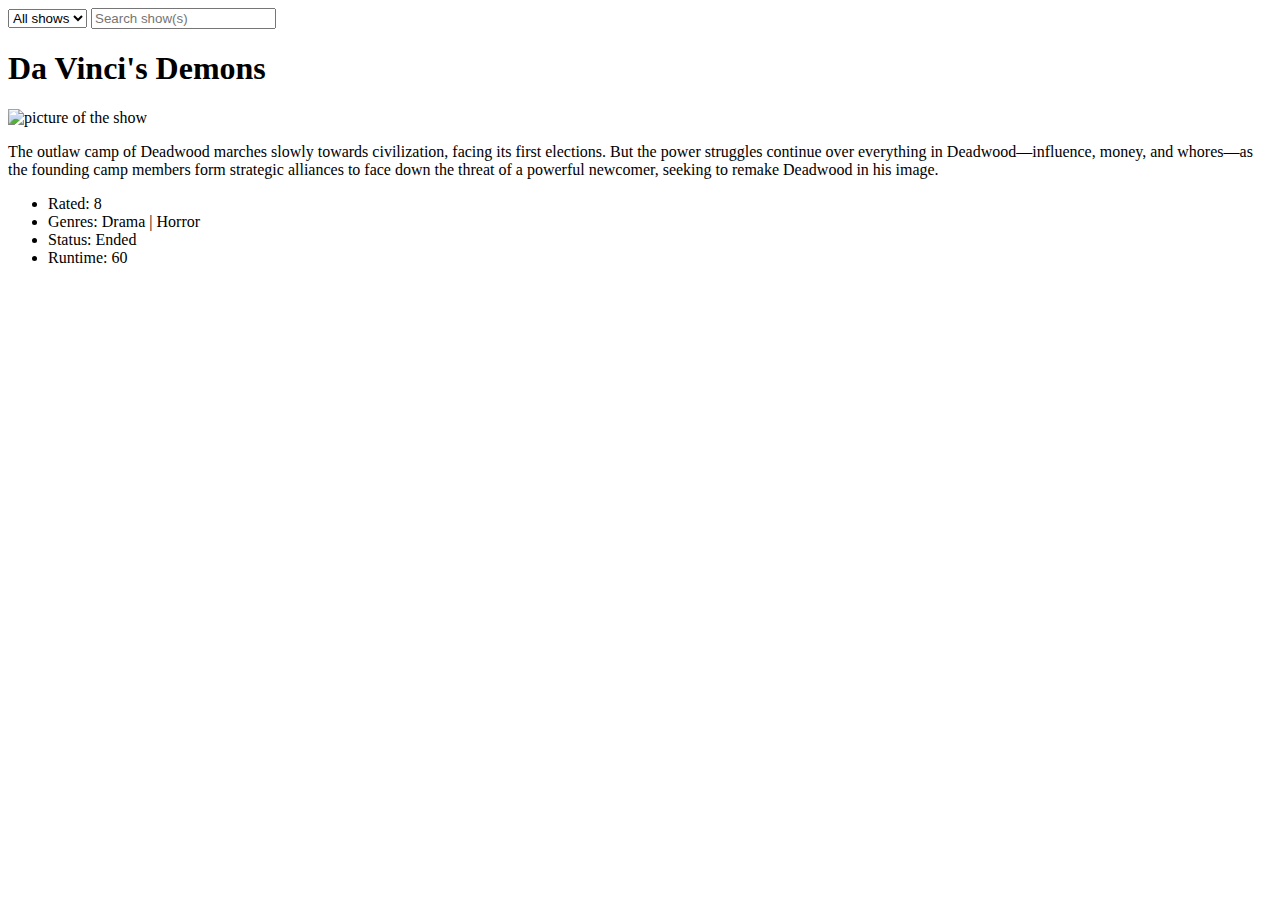
==== demo.html @ ec84ce2f "added demo.html and demo.css" ====
<!DOCTYPE html>
<html lang="en">
  <head>
    <meta charset="UTF-8" />
    <meta http-equiv="X-UA-Compatible" content="IE=edge" />
    <meta name="viewport" content="width=device-width, initial-scale=1.0" />
    <title>Demo</title>
  </head>
  <body>
    <header class="search-bar">
      <select id="show-html">
        <option value="">All shows</option>
      </select>
      <input
        type="text"
        autocomplete="off"
        id="search-input"
        placeholder="Search show(s)"
      />
      <span class="search-display"></span>
    </header>
    <div id="root">
      <div class="cards-container">
        <div class="card">
          <h1>Da Vinci's Demons</h1>
          <div>
            <img
              src="http://static.tvmaze.com/uploads/images/medium_portrait/4/11724.jpg"
              alt="picture of the show"
            />
            <p>
              The outlaw camp of Deadwood marches slowly towards civilization,
              facing its first elections. But the power struggles continue over
              everything in Deadwood—influence, money, and whores—as the
              founding camp members form strategic alliances to face down the
              threat of a powerful newcomer, seeking to remake Deadwood in his
              image.
            </p>
            <div class="info-box">
              <ul>
                <li>Rated: 8</li>
                <li>Genres: Drama | Horror</li>
                <li>Status: Ended</li>
                <li>Runtime: 60</li>
              </ul>
            </div>
          </div>
        </div>
      </div>
    </div>
  </body>
</html>
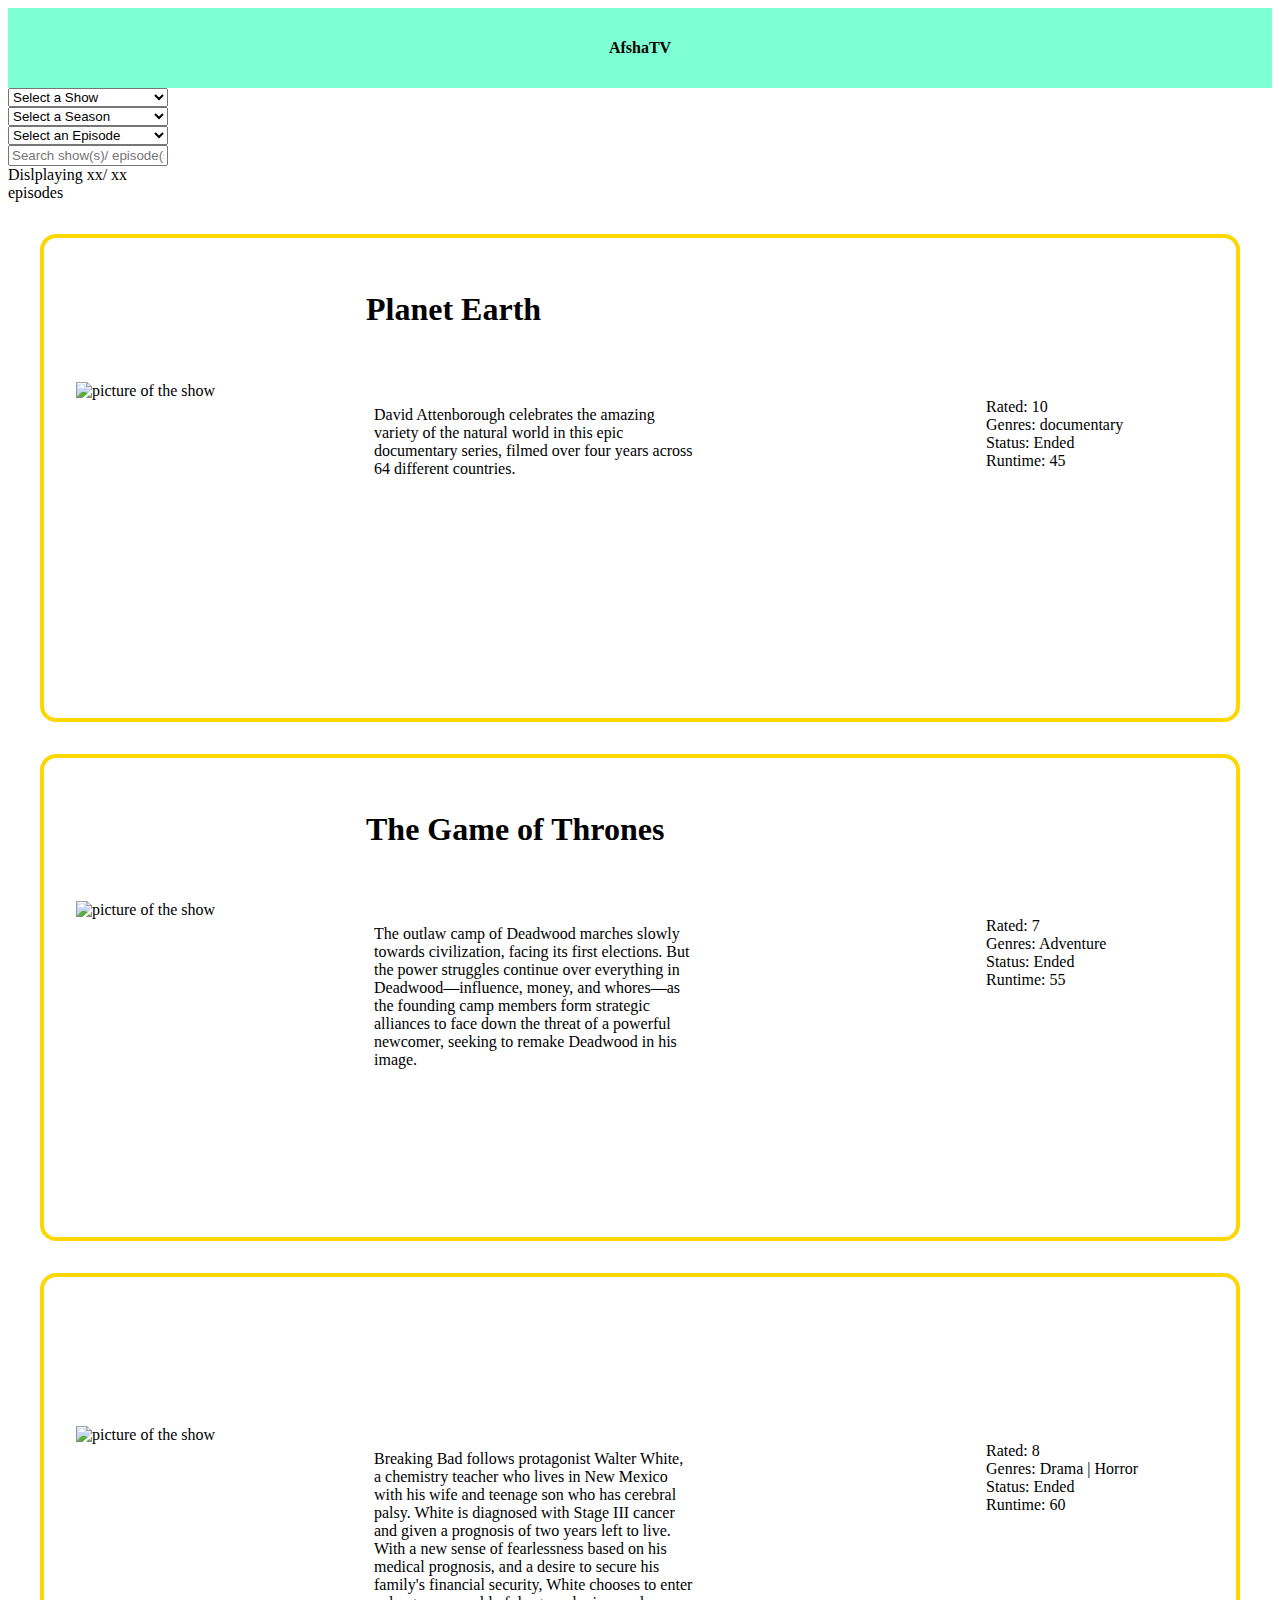
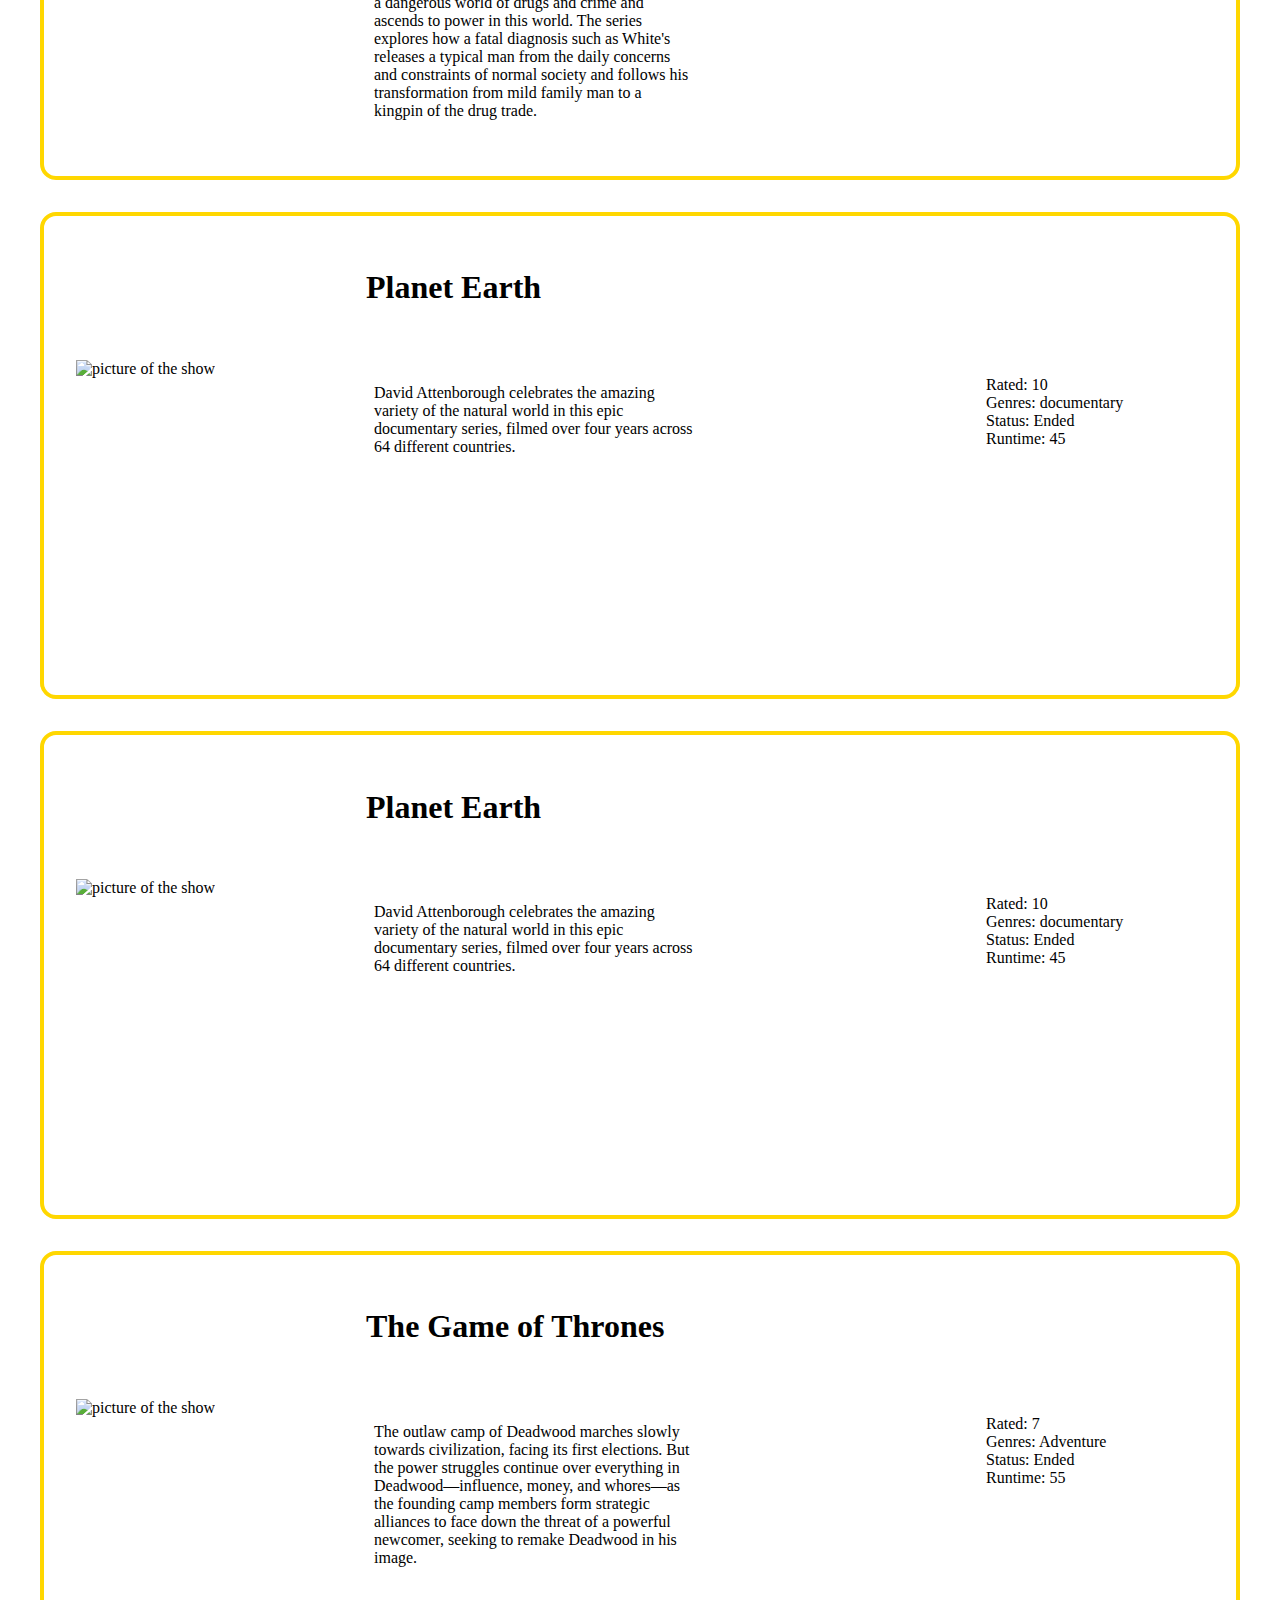
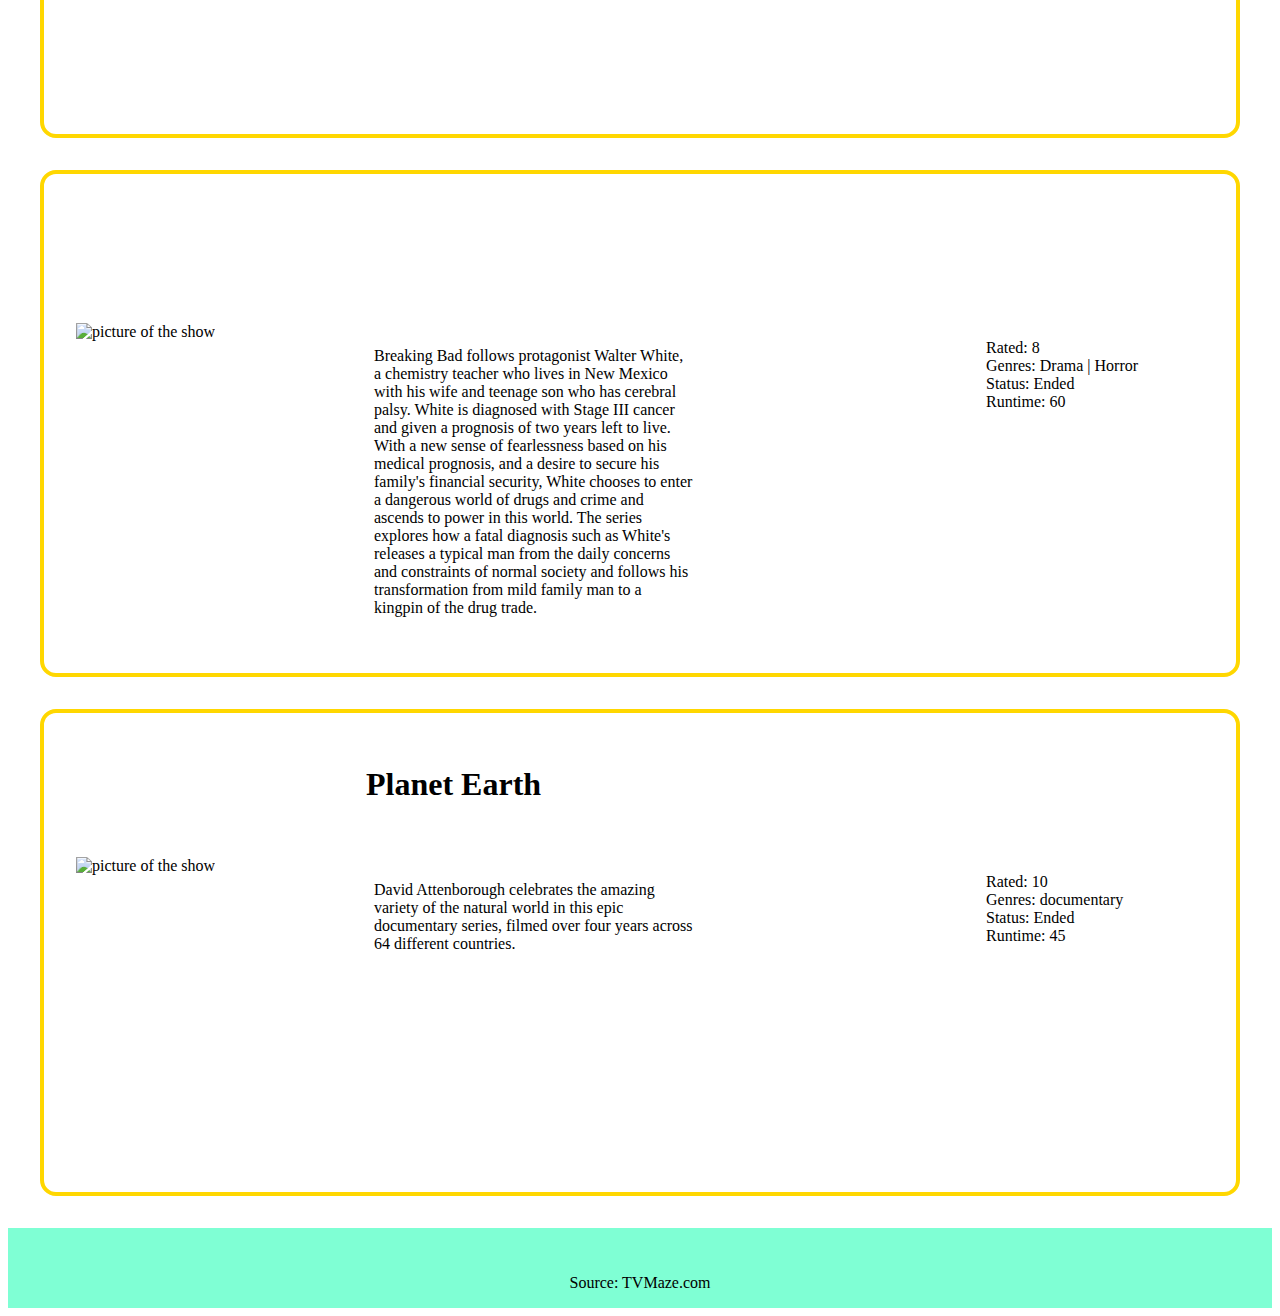
==== commit 37335817: "Testing CSS Grid to get the new template" ====
--- a/demo.html
+++ b/demo.html
@@ -4,31 +4,69 @@
     <meta charset="UTF-8" />
     <meta http-equiv="X-UA-Compatible" content="IE=edge" />
     <meta name="viewport" content="width=device-width, initial-scale=1.0" />
+    <link rel="stylesheet" href="./demo.css" />
     <title>Demo</title>
   </head>
   <body>
-    <header class="search-bar">
+    <header class="header">AfshaTV</header>
+    <nav class="nav-bar">
       <select id="show-html">
-        <option value="">All shows</option>
+        <option value="">Select a Show</option>
+      </select>
+      <select id="season-html">
+        <option value="">Select a Season</option>
+      </select>
+      <select id="episode-html">
+        <option value="">Select an Episode</option>
       </select>
       <input
         type="text"
         autocomplete="off"
         id="search-input"
-        placeholder="Search show(s)"
+        placeholder="Search show(s)/ episode(s)"
       />
-      <span class="search-display"></span>
-    </header>
+      <span class="search-display">Dislplaying xx/ xx episodes</span>
+    </nav>
     <div id="root">
       <div class="cards-container">
         <div class="card">
-          <h1>Da Vinci's Demons</h1>
-          <div>
-            <img
-              src="http://static.tvmaze.com/uploads/images/medium_portrait/4/11724.jpg"
-              alt="picture of the show"
-            />
-            <p>
+            <div class="title-holder">
+                <h1 class="title">Planet Earth</h1>
+            </div>
+            <div class="image-holder">
+                <img
+                class="show-image"
+                src="http://static.tvmaze.com/uploads/images/medium_portrait/6/15320.jpg"
+                alt="picture of the show"
+                />
+            </div>
+            <div class="summary-holder">
+                <p class="summary">
+                    David Attenborough celebrates the amazing variety of the natural world in this epic documentary series, filmed over four years across 64 different countries.
+                </p>
+            </div>
+            <div class="info-box">
+                <ul class="show-info-list">
+                    <li>Rated: 10</li>
+                    <li>Genres: documentary</li>
+                    <li>Status: Ended</li>
+                    <li>Runtime: 45</li>
+                </ul>
+            </div>
+        </div>
+          <div class="card">
+          <div class="title-holder">
+            <h1 class="title">The Game of Thrones</h1>
+          </div>
+          <div class="image-holder">
+            <img
+              class="show-image"
+              src="http://static.tvmaze.com/uploads/images/medium_portrait/190/476117.jpg"
+              alt="picture of the show"
+            />
+          </div>
+          <div class="summary-holder">
+            <p class="summary">
               The outlaw camp of Deadwood marches slowly towards civilization,
               facing its first elections. But the power struggles continue over
               everything in Deadwood—influence, money, and whores—as the
@@ -36,17 +74,174 @@
               threat of a powerful newcomer, seeking to remake Deadwood in his
               image.
             </p>
+          </div>
+          <div class="info-box">
+            <ul class="show-info-list">
+              <li>Rated: 7</li>
+              <li>Genres: Adventure</li>
+              <li>Status: Ended</li>
+              <li>Runtime: 55</li>
+            </ul>
+          </div>
+          </div>
+            <div class="card">
+          <div class="title-holder">
+            <h1 class="title"Breaking Bad</h1>
+          </div>
+          <div class="image-holder">
+            <img
+              class="show-image"
+              src="http://static.tvmaze.com/uploads/images/medium_portrait/0/2400.jpg"
+              alt="picture of the show"
+            />
+          </div>
+          <div class="summary-holder">
+            <p class="summary">
+              Breaking Bad follows protagonist Walter White, a chemistry teacher who lives in New Mexico with his wife and teenage son who has cerebral palsy. White is diagnosed with Stage III cancer and given a prognosis of two years left to live. With a new sense of fearlessness based on his medical prognosis, and a desire to secure his family's financial security, White chooses to enter a dangerous world of drugs and crime and ascends to power in this world. The series explores how a fatal diagnosis such as White's releases a typical man from the daily concerns and constraints of normal society and follows his transformation from mild family man to a kingpin of the drug trade.
+            </p>
+          </div>
+          <div class="info-box">
+            <ul class="show-info-list">
+              <li>Rated: 8</li>
+              <li>Genres: Drama | Horror</li>
+              <li>Status: Ended</li>
+              <li>Runtime: 60</li>
+            </ul>
+          </div>
+          </div>
+          <div class="card">
+          <div class="title-holder">
+            <h1 class="title">Planet Earth</h1>
+          </div>
+          <div class="image-holder">
+            <img
+              class="show-image"
+              src="http://static.tvmaze.com/uploads/images/medium_portrait/6/15320.jpg"
+              alt="picture of the show"
+            />
+          </div>
+          <div class="summary-holder">
+            <p class="summary">
+              David Attenborough celebrates the amazing variety of the natural world in this epic documentary series, filmed over four years across 64 different countries.
+            </p>
+          </div>
+          <div class="info-box">
+            <ul class="show-info-list">
+              <li>Rated: 10</li>
+              <li>Genres: documentary</li>
+              <li>Status: Ended</li>
+              <li>Runtime: 45</li>
+            </ul>
+          </div>
+        </div>
+                <div class="card">
+            <div class="title-holder">
+                <h1 class="title">Planet Earth</h1>
+            </div>
+            <div class="image-holder">
+                <img
+                class="show-image"
+                src="http://static.tvmaze.com/uploads/images/medium_portrait/6/15320.jpg"
+                alt="picture of the show"
+                />
+            </div>
+            <div class="summary-holder">
+                <p class="summary">
+                    David Attenborough celebrates the amazing variety of the natural world in this epic documentary series, filmed over four years across 64 different countries.
+                </p>
+            </div>
             <div class="info-box">
-              <ul>
-                <li>Rated: 8</li>
-                <li>Genres: Drama | Horror</li>
-                <li>Status: Ended</li>
-                <li>Runtime: 60</li>
-              </ul>
-            </div>
-          </div>
+                <ul class="show-info-list">
+                    <li>Rated: 10</li>
+                    <li>Genres: documentary</li>
+                    <li>Status: Ended</li>
+                    <li>Runtime: 45</li>
+                </ul>
+            </div>
         </div>
+          <div class="card">
+          <div class="title-holder">
+            <h1 class="title">The Game of Thrones</h1>
+          </div>
+          <div class="image-holder">
+            <img
+              class="show-image"
+              src="http://static.tvmaze.com/uploads/images/medium_portrait/190/476117.jpg"
+              alt="picture of the show"
+            />
+          </div>
+          <div class="summary-holder">
+            <p class="summary">
+              The outlaw camp of Deadwood marches slowly towards civilization,
+              facing its first elections. But the power struggles continue over
+              everything in Deadwood—influence, money, and whores—as the
+              founding camp members form strategic alliances to face down the
+              threat of a powerful newcomer, seeking to remake Deadwood in his
+              image.
+            </p>
+          </div>
+          <div class="info-box">
+            <ul class="show-info-list">
+              <li>Rated: 7</li>
+              <li>Genres: Adventure</li>
+              <li>Status: Ended</li>
+              <li>Runtime: 55</li>
+            </ul>
+          </div>
+          </div>
+            <div class="card">
+          <div class="title-holder">
+            <h1 class="title"Breaking Bad</h1>
+          </div>
+          <div class="image-holder">
+            <img
+              class="show-image"
+              src="http://static.tvmaze.com/uploads/images/medium_portrait/0/2400.jpg"
+              alt="picture of the show"
+            />
+          </div>
+          <div class="summary-holder">
+            <p class="summary">
+              Breaking Bad follows protagonist Walter White, a chemistry teacher who lives in New Mexico with his wife and teenage son who has cerebral palsy. White is diagnosed with Stage III cancer and given a prognosis of two years left to live. With a new sense of fearlessness based on his medical prognosis, and a desire to secure his family's financial security, White chooses to enter a dangerous world of drugs and crime and ascends to power in this world. The series explores how a fatal diagnosis such as White's releases a typical man from the daily concerns and constraints of normal society and follows his transformation from mild family man to a kingpin of the drug trade.
+            </p>
+          </div>
+          <div class="info-box">
+            <ul class="show-info-list">
+              <li>Rated: 8</li>
+              <li>Genres: Drama | Horror</li>
+              <li>Status: Ended</li>
+              <li>Runtime: 60</li>
+            </ul>
+          </div>
+          </div>
+          <div class="card">
+          <div class="title-holder">
+            <h1 class="title">Planet Earth</h1>
+          </div>
+          <div class="image-holder">
+            <img
+              class="show-image"
+              src="http://static.tvmaze.com/uploads/images/medium_portrait/6/15320.jpg"
+              alt="picture of the show"
+            />
+          </div>
+          <div class="summary-holder">
+            <p class="summary">
+              David Attenborough celebrates the amazing variety of the natural world in this epic documentary series, filmed over four years across 64 different countries.
+            </p>
+          </div>
+          <div class="info-box">
+            <ul class="show-info-list">
+              <li>Rated: 10</li>
+              <li>Genres: documentary</li>
+              <li>Status: Ended</li>
+              <li>Runtime: 45</li>
+            </ul>
+          </div>
       </div>
     </div>
+    <footer class="footer">
+      <p id="source">Source: TVMaze.com</p>
+    </footer>
   </body>
 </html>
--- a/demo.css
+++ b/demo.css
@@ -0,0 +1,99 @@
+.header, .footer {
+    width: auto;
+    height: 5rem;
+    background-color: aquamarine;
+}
+
+.header {
+    display: flex;
+    justify-content: center;
+    align-items: center;
+    font-weight: bold;
+}
+
+.footer {
+    display: flex;
+    justify-content: center;
+    align-items: end;
+}
+
+.nav-bar {
+    display: flex;
+    flex-direction: column;
+    width: 10rem;
+}
+
+/* #show-html, #season-html, #episode-html {
+    width: 100%;
+} */
+
+.card {
+    margin: 2rem;
+    padding: 2rem;
+    border: 0.25rem solid gold;
+    border-radius: 1rem;
+  display: grid;
+  grid-template-columns: repeat(1, 1fr);
+  grid-template-rows: auto;
+  grid-gap: 2rem;
+  grid-template-areas:
+    "t"
+    "i"
+    "s"
+    "b";
+}
+
+
+.title-holder {
+  grid-area: t;
+}
+
+.image-holder {
+  width: 10rem;
+  grid-area: i;
+}
+
+.show-image {
+    width: 100%;
+}
+
+.summary-holder {
+    width: 20rem;
+    padding: 0.5rem;
+  grid-area: s;
+}
+
+.info-box {
+    width: 15rem;
+  grid-area: b;
+}
+
+.show-info-list {
+      list-style-type: none;
+}
+
+@media (min-width: 450px) {
+  .card {
+    grid-template-columns: repeat(12, 1fr);
+    grid-template-rows: repeat(6, 1fr);
+    grid-template-areas:
+      "t t t t t t t t t t t t"
+      "i i i i b b b b b b b b"
+      "i i i i b b b b b b b b"
+      "i i i i b b b b b b b b"
+      "s s s s s s s s s s s s"
+      "s s s s s s s s s s s s";
+  }
+}
+
+@media (min-width: 620px) {
+  .card {
+    grid-template-columns: repeat(12, 1fr);
+    grid-template-rows: repeat(4, 1fr);
+    grid-template-areas:
+      ". . . t t t t t t . . ."
+      "i i i s s s s s s b b b"
+      "i i i s s s s s s b b b"
+      "i i i s s s s s s b b b";
+  }
+}
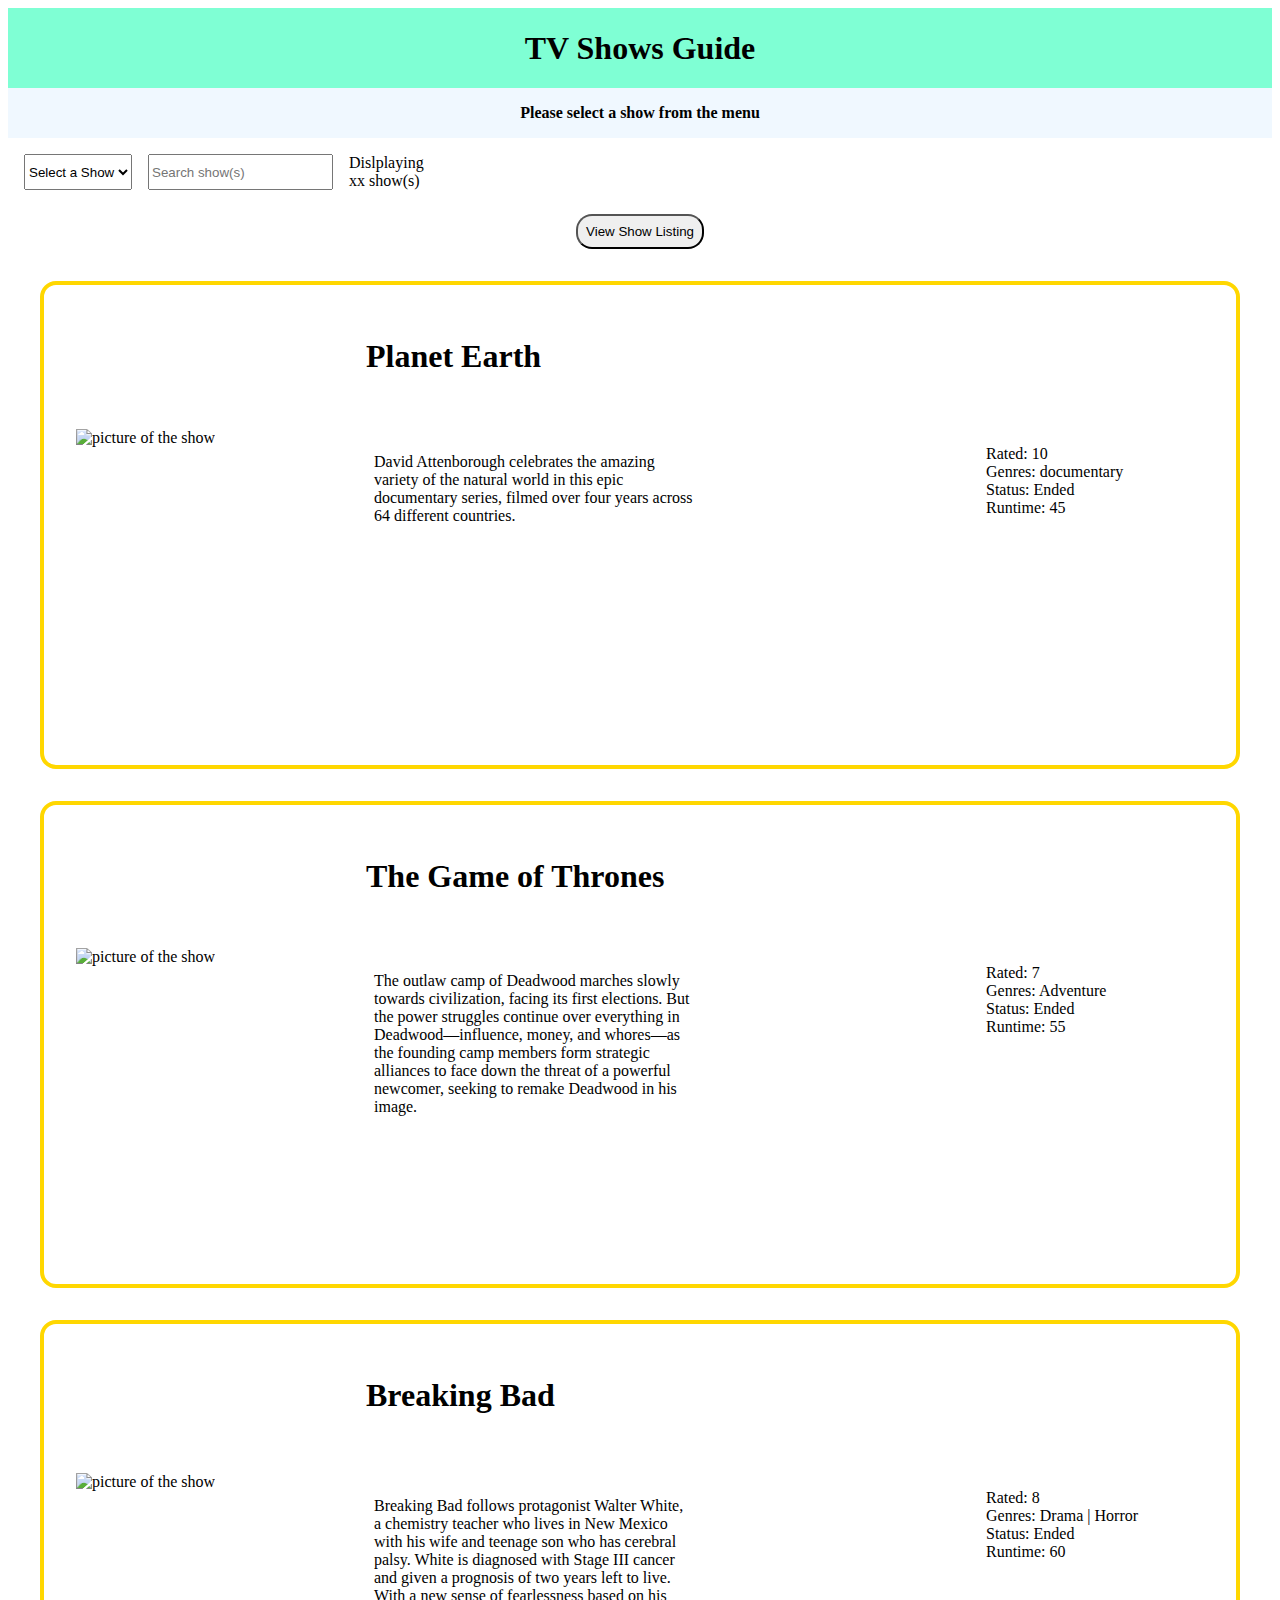
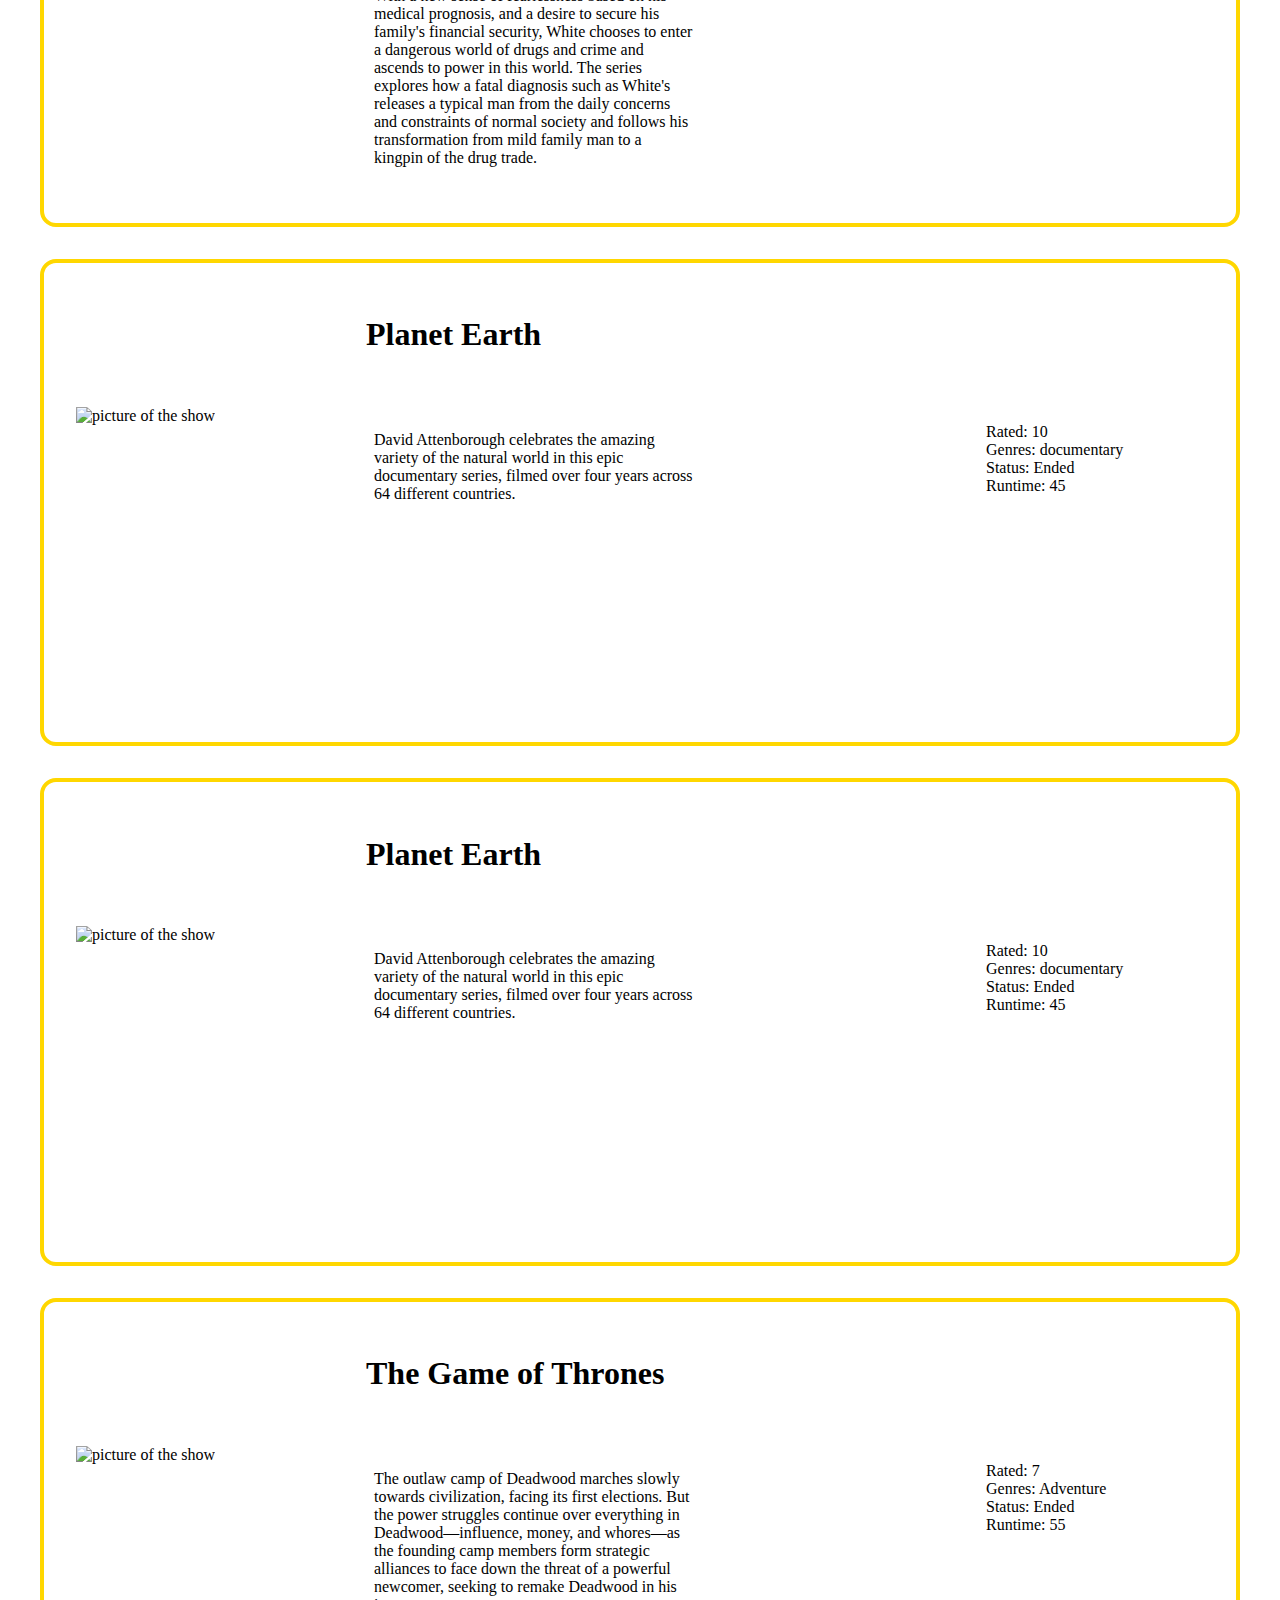
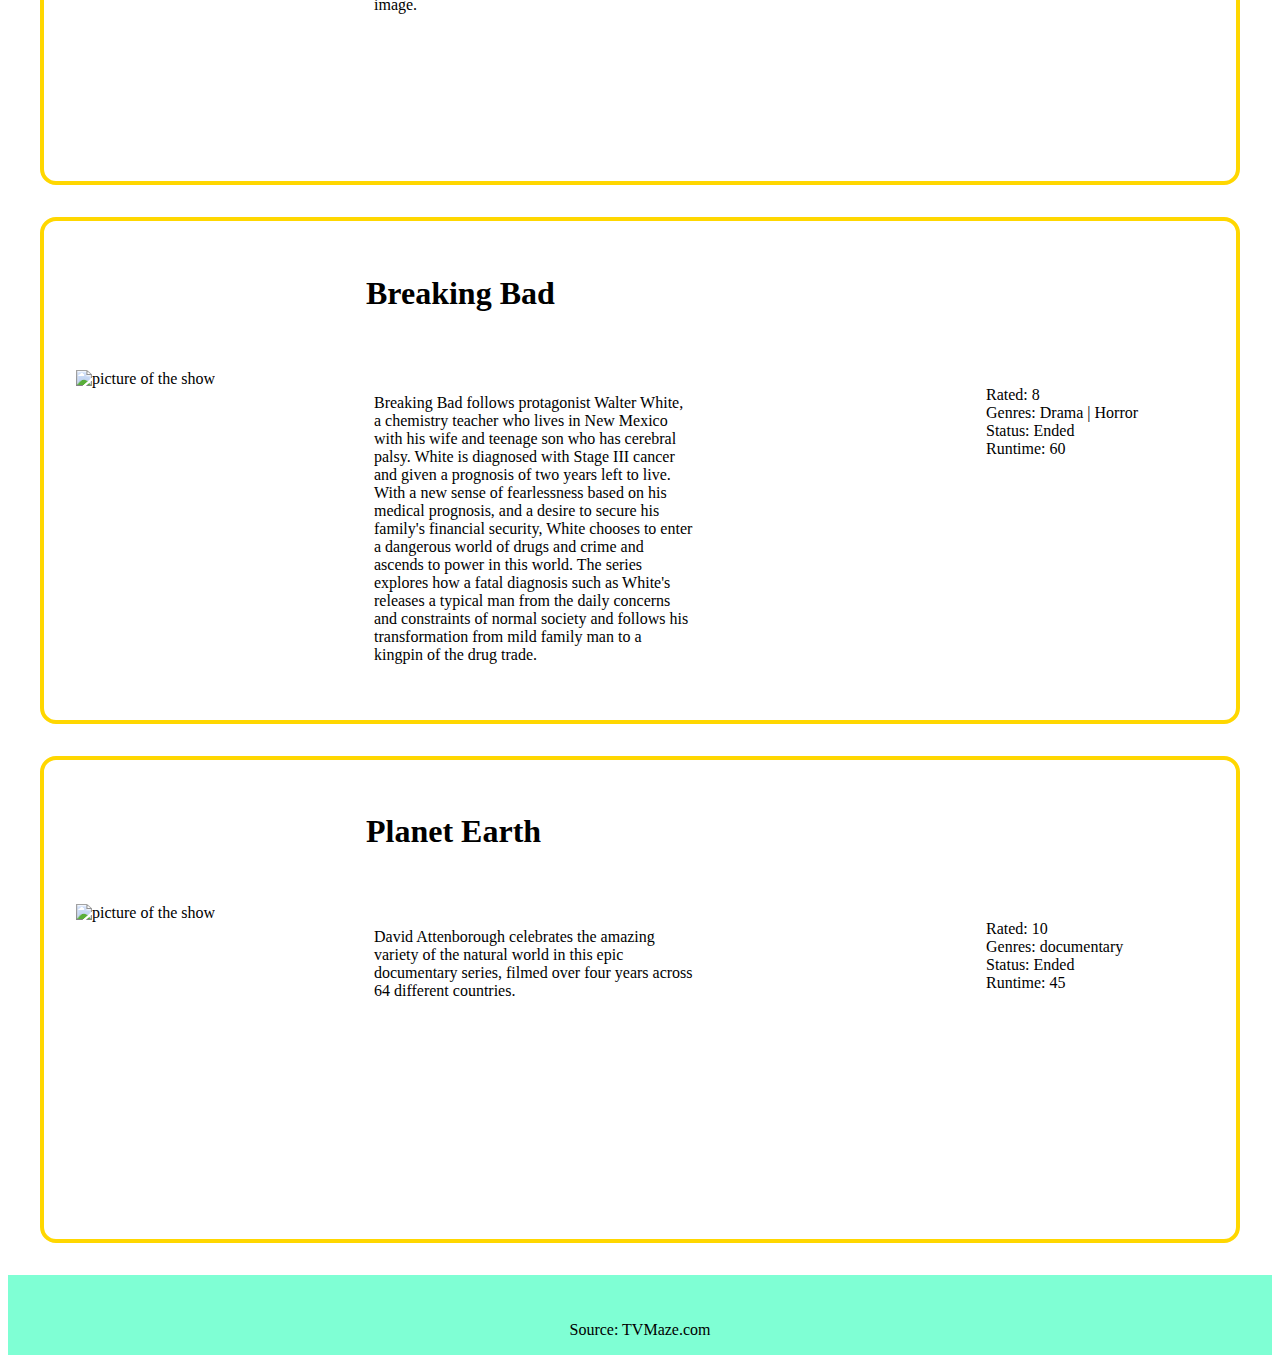
==== commit 252756ff: "minor changes to demo files" ====
--- a/demo.html
+++ b/demo.html
@@ -8,26 +8,35 @@
     <title>Demo</title>
   </head>
   <body>
-    <header class="header">AfshaTV</header>
+    <header class="header">
+        <div class="title-holder">
+            <h1>TV Shows Guide</h1>
+        </div>
+    </header>
+    <div class="direction-holder">
+        <p class="direct-users">Please select a show from the menu</p>
+    </div>
     <nav class="nav-bar">
       <select id="show-html">
         <option value="">Select a Show</option>
       </select>
-      <select id="season-html">
+      <!-- <select id="season-html">
         <option value="">Select a Season</option>
       </select>
       <select id="episode-html">
         <option value="">Select an Episode</option>
-      </select>
+      </select> -->
       <input
         type="text"
         autocomplete="off"
         id="search-input"
-        placeholder="Search show(s)/ episode(s)"
+        placeholder="Search show(s)"
       />
-      <span class="search-display">Dislplaying xx/ xx episodes</span>
+      <span class="search-display">Dislplaying xx show(s)</span>
     </nav>
+
     <div id="root">
+      <button id="show-listing-button">View Show Listing</button>
       <div class="cards-container">
         <div class="card">
             <div class="title-holder">
@@ -86,7 +95,7 @@
           </div>
             <div class="card">
           <div class="title-holder">
-            <h1 class="title"Breaking Bad</h1>
+            <h1 class="title">Breaking Bad</h1>
           </div>
           <div class="image-holder">
             <img
@@ -191,7 +200,7 @@
           </div>
             <div class="card">
           <div class="title-holder">
-            <h1 class="title"Breaking Bad</h1>
+            <h1 class="title">Breaking Bad</h1>
           </div>
           <div class="image-holder">
             <img
--- a/demo.css
+++ b/demo.css
@@ -8,7 +8,22 @@
     display: flex;
     justify-content: center;
     align-items: center;
+}
+
+.direction-holder {
+    background-color: aliceblue;
+    display: flex;
+    justify-content: center;
+    align-items: center;
     font-weight: bold;
+}
+
+#show-listing-button {
+    border-radius: 1rem;
+    display: flex;
+    flex-direction: column;
+    margin: 0.5rem auto;
+    padding: 0.5rem;
 }
 
 .footer {
@@ -20,7 +35,8 @@
 .nav-bar {
     display: flex;
     flex-direction: column;
-    width: 10rem;
+    width: 13rem;
+    gap: 1rem;
 }
 
 /* #show-html, #season-html, #episode-html {
@@ -68,6 +84,10 @@
   grid-area: b;
 }
 
+.search-display {
+    width: 30rem;
+}
+
 .show-info-list {
       list-style-type: none;
 }
@@ -86,6 +106,15 @@
   }
 }
 
+.nav-bar {
+    display: flex;
+    flex-direction: row;
+    padding: 1rem;
+    width: 16rem;
+    gap: 1rem;
+}
+
+
 @media (min-width: 620px) {
   .card {
     grid-template-columns: repeat(12, 1fr);
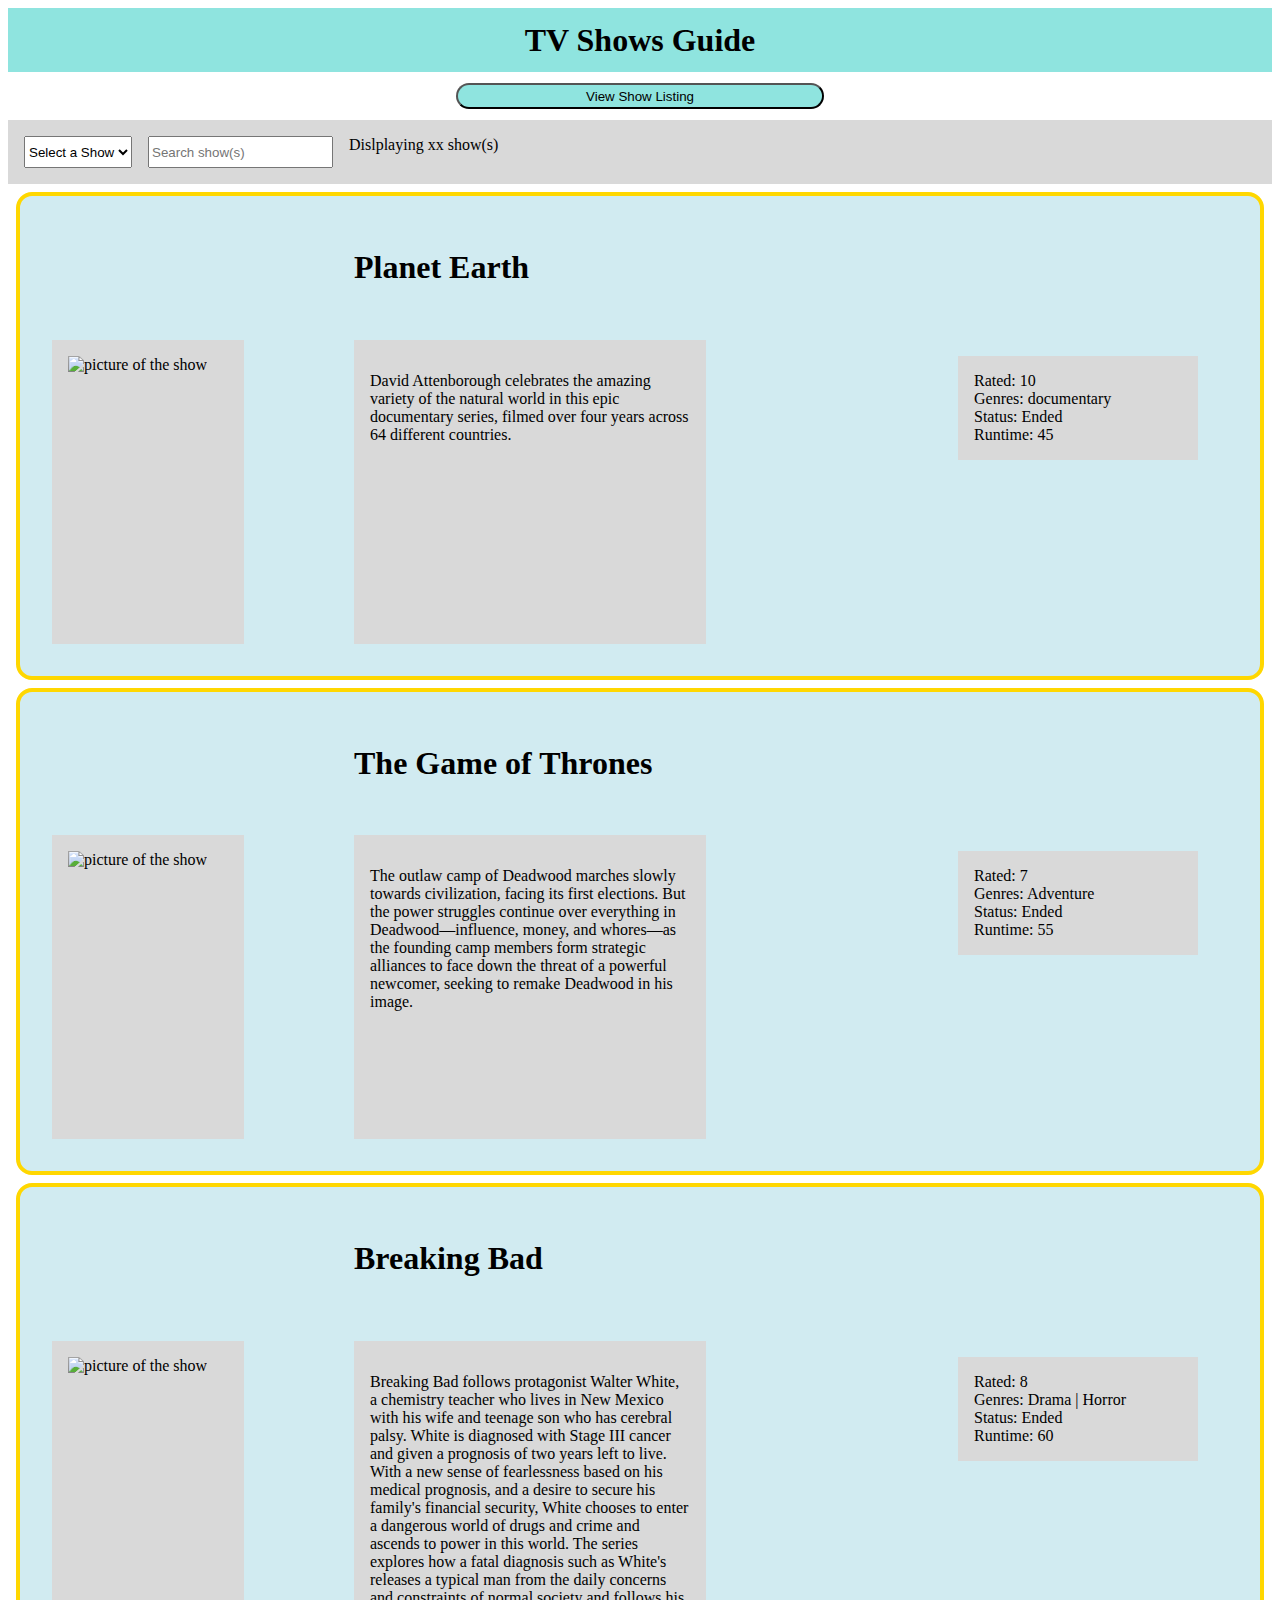
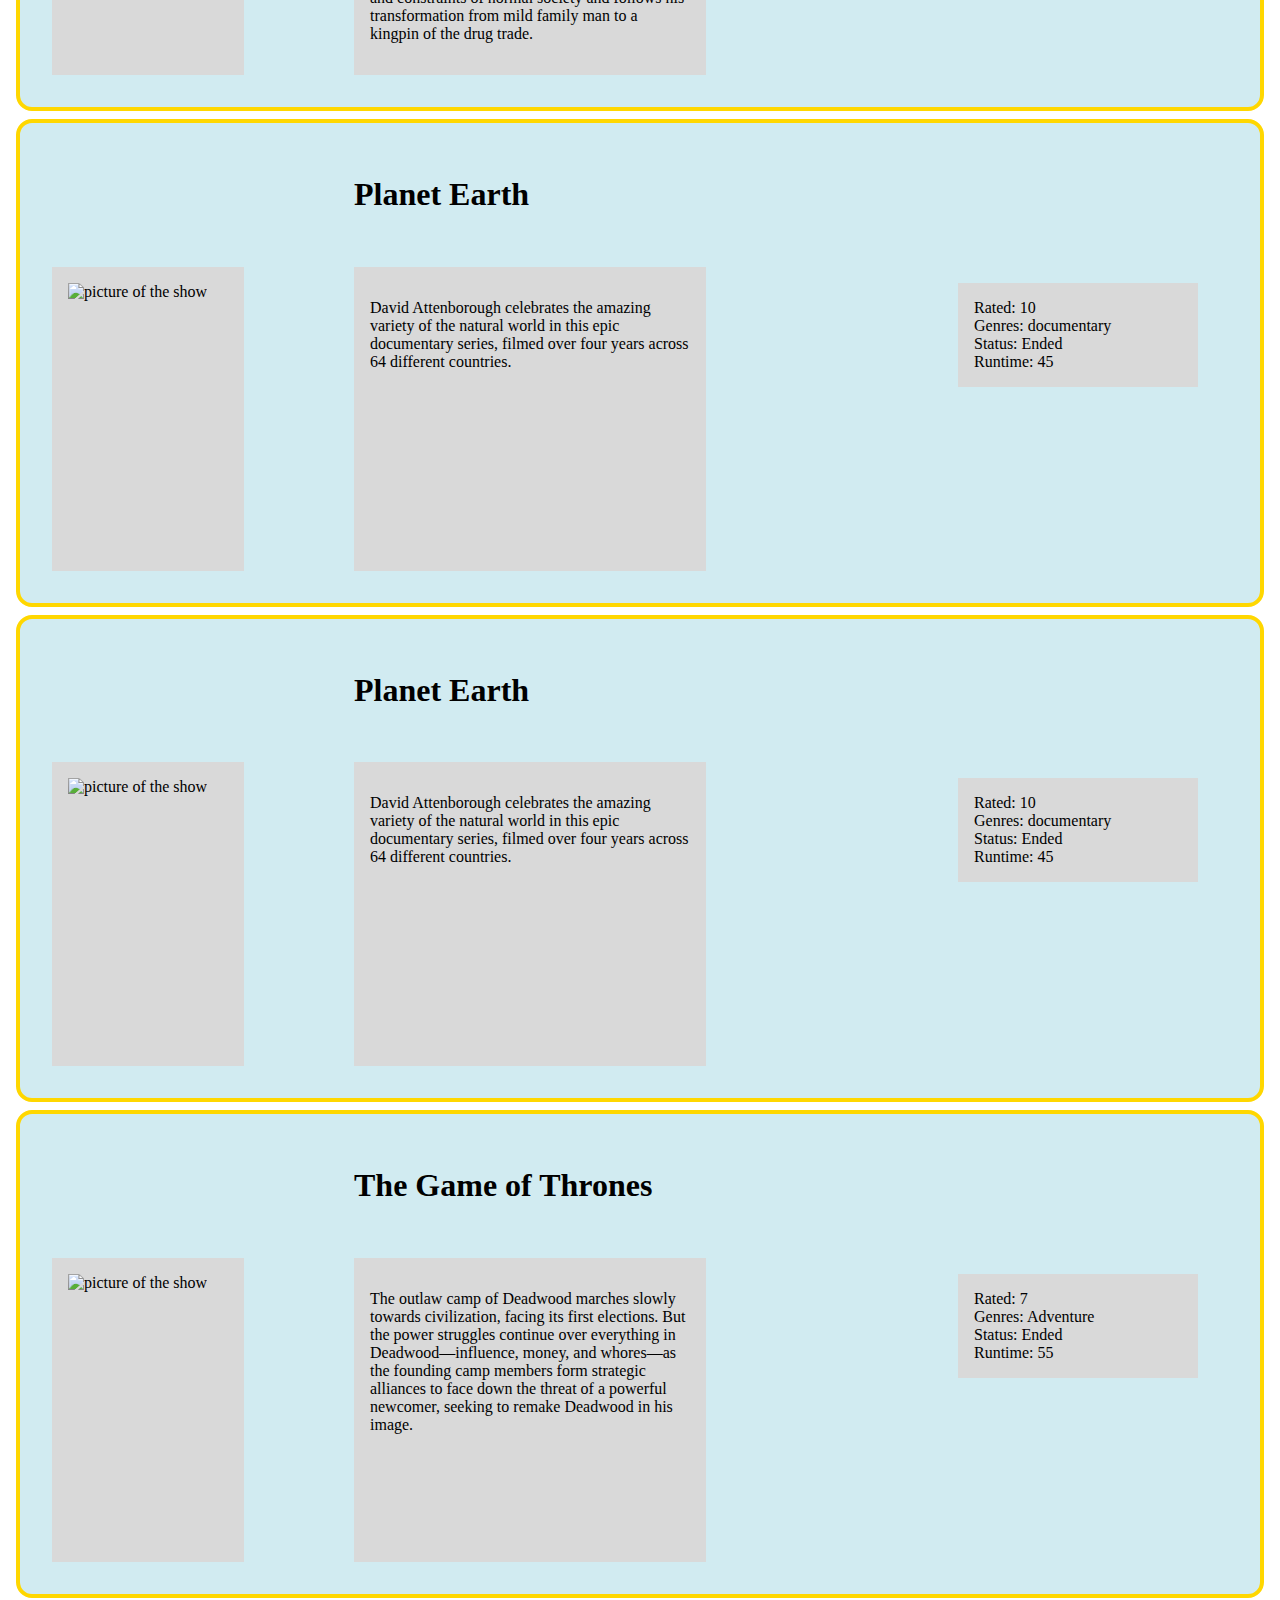
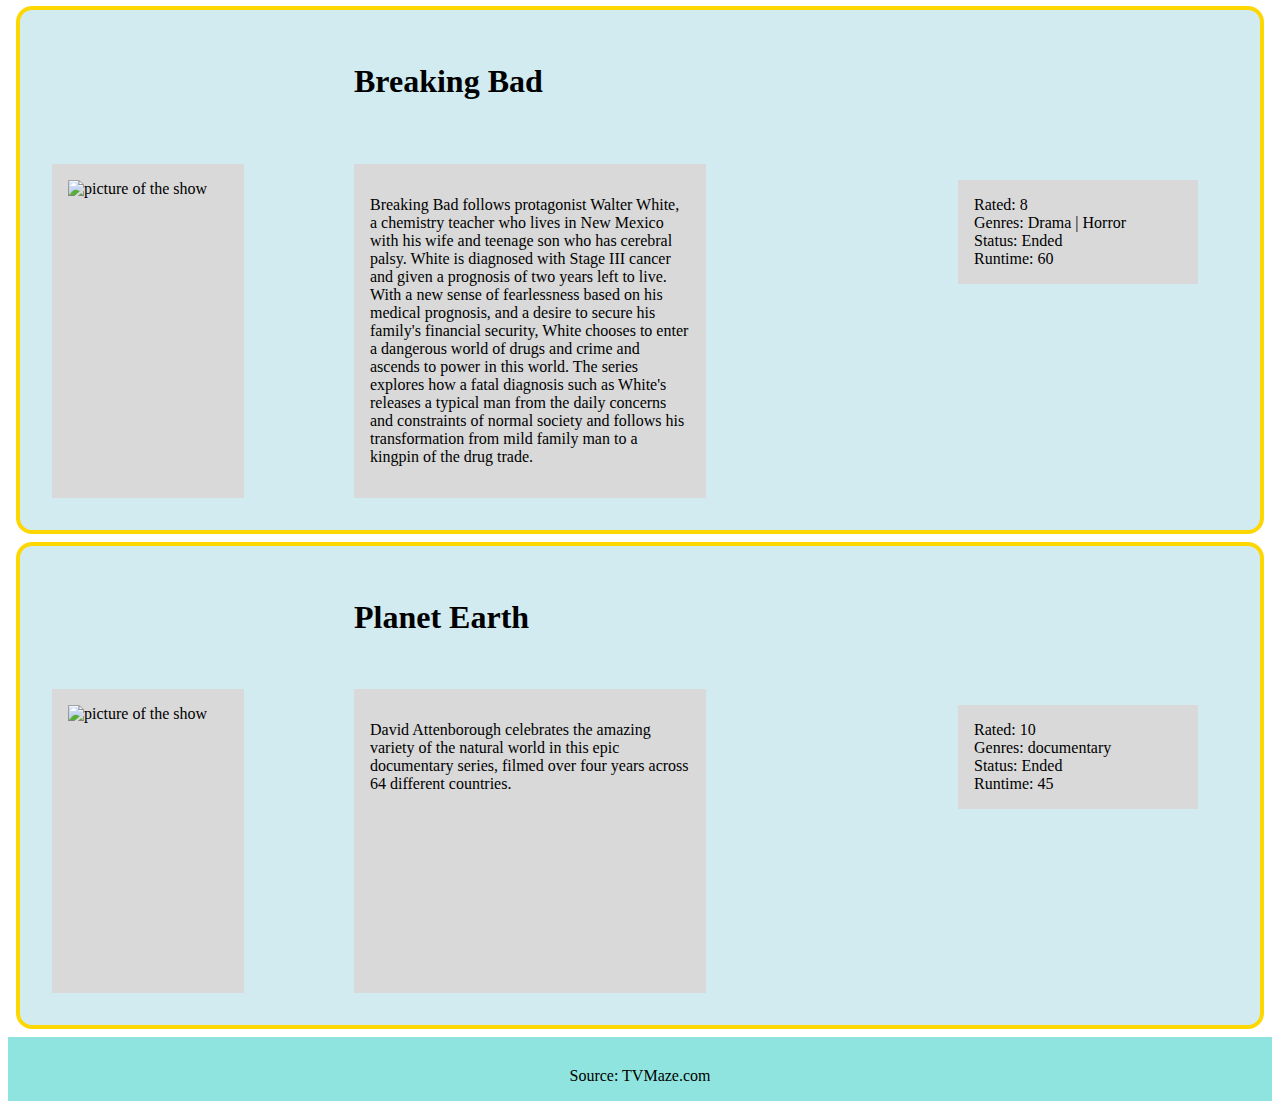
==== commit b86a4510: "Creating a demo- WIP" ====
--- a/demo.html
+++ b/demo.html
@@ -13,30 +13,31 @@
             <h1>TV Shows Guide</h1>
         </div>
     </header>
-    <div class="direction-holder">
-        <p class="direct-users">Please select a show from the menu</p>
+    <div class="big-button-holder">
+        <button id="show-listing-button">View Show Listing</button>
     </div>
-    <nav class="nav-bar">
-      <select id="show-html">
-        <option value="">Select a Show</option>
-      </select>
-      <!-- <select id="season-html">
-        <option value="">Select a Season</option>
-      </select>
-      <select id="episode-html">
-        <option value="">Select an Episode</option>
-      </select> -->
-      <input
-        type="text"
-        autocomplete="off"
-        id="search-input"
-        placeholder="Search show(s)"
-      />
-      <span class="search-display">Dislplaying xx show(s)</span>
-    </nav>
+    <div class="nav-bar-holder">
+      <nav class="nav-bar">
+        <select id="show-select-html">
+          <option value="">Select a Show</option>
+        </select>
+        <!-- <select id="season-select-html">
+          <option value="">Select a Season</option>
+        </select>
+        <select id="episode-select-html">
+          <option value="">Select an Episode</option>
+        </select> -->
+        <input
+          type="text"
+          autocomplete="off"
+          id="search-input"
+          placeholder="Search show(s)"
+        />
+        <span class="display-search">Dislplaying xx show(s)</span>
+      </nav>
+    </div>
 
-    <div id="root">
-      <button id="show-listing-button">View Show Listing</button>
+    <div id="root">   
       <div class="cards-container">
         <div class="card">
             <div class="title-holder">
--- a/demo.css
+++ b/demo.css
@@ -1,29 +1,30 @@
 .header, .footer {
     width: auto;
-    height: 5rem;
-    background-color: aquamarine;
+    height: 4rem;
+    background-color: #8FE4DF;
 }
 
 .header {
     display: flex;
     justify-content: center;
     align-items: center;
+    background-color: #8FE4DF;
 }
 
-.direction-holder {
-    background-color: aliceblue;
-    display: flex;
-    justify-content: center;
-    align-items: center;
-    font-weight: bold;
+.big-button-holder {
+  height: 3rem;
+  display: flex;
+  justify-content: center;
+  align-items: center;
 }
 
+
 #show-listing-button {
+    background-color: #8FE4DF;
     border-radius: 1rem;
-    display: flex;
-    flex-direction: column;
     margin: 0.5rem auto;
-    padding: 0.5rem;
+    padding: 0.2rem 8rem;
+    font-weight:500;
 }
 
 .footer {
@@ -32,19 +33,27 @@
     align-items: end;
 }
 
+.nav-bar-holder {
+  border: #190f0f;
+  background-color: #D9D9D9;
+  display: flex;
+  flex-direction: column;
+  padding: 1rem;
+}
+
 .nav-bar {
     display: flex;
     flex-direction: column;
-    width: 13rem;
     gap: 1rem;
 }
 
-/* #show-html, #season-html, #episode-html {
+/* #show-select-html, #season-select-html, #episode-select-html {
     width: 100%;
 } */
 
 .card {
-    margin: 2rem;
+  background-color: #D1EBF1;
+    margin: 0.5rem;
     padding: 2rem;
     border: 0.25rem solid gold;
     border-radius: 1rem;
@@ -65,6 +74,8 @@
 }
 
 .image-holder {
+  padding: 1rem;
+      background-color: #D9D9D9;
   width: 10rem;
   grid-area: i;
 }
@@ -77,6 +88,9 @@
     width: 20rem;
     padding: 0.5rem;
   grid-area: s;
+  background-color: #D9D9D9;
+  display: flex;
+  padding: 1rem;
 }
 
 .info-box {
@@ -84,15 +98,24 @@
   grid-area: b;
 }
 
-.search-display {
-    width: 30rem;
+.display-search {
+    display: block;
 }
 
 .show-info-list {
-      list-style-type: none;
+    list-style-type: none;
+    padding: 1rem;
+
+    /* background-color: #D1EBF1; */
+    background-color: #D9D9D9;
+
 }
 
-@media (min-width: 450px) {
+li {
+      gap: rem;
+}
+
+@media screen and (min-width: 450px) {
   .card {
     grid-template-columns: repeat(12, 1fr);
     grid-template-rows: repeat(6, 1fr);
@@ -106,16 +129,20 @@
   }
 }
 
+.nav-bar-holder {
+    padding: 1rem;
+    background-color: #D9D9D9;
+
+}
+
 .nav-bar {
     display: flex;
     flex-direction: row;
-    padding: 1rem;
-    width: 16rem;
-    gap: 1rem;
+    height: 2rem;
+
 }
 
-
-@media (min-width: 620px) {
+@media screen and (min-width: 620px) {
   .card {
     grid-template-columns: repeat(12, 1fr);
     grid-template-rows: repeat(4, 1fr);
@@ -126,3 +153,8 @@
       "i i i s s s s s s b b b";
   }
 }
+
+.nav-bar-holder {
+  padding: 1rem;
+  background-color: #D9D9D9;
+}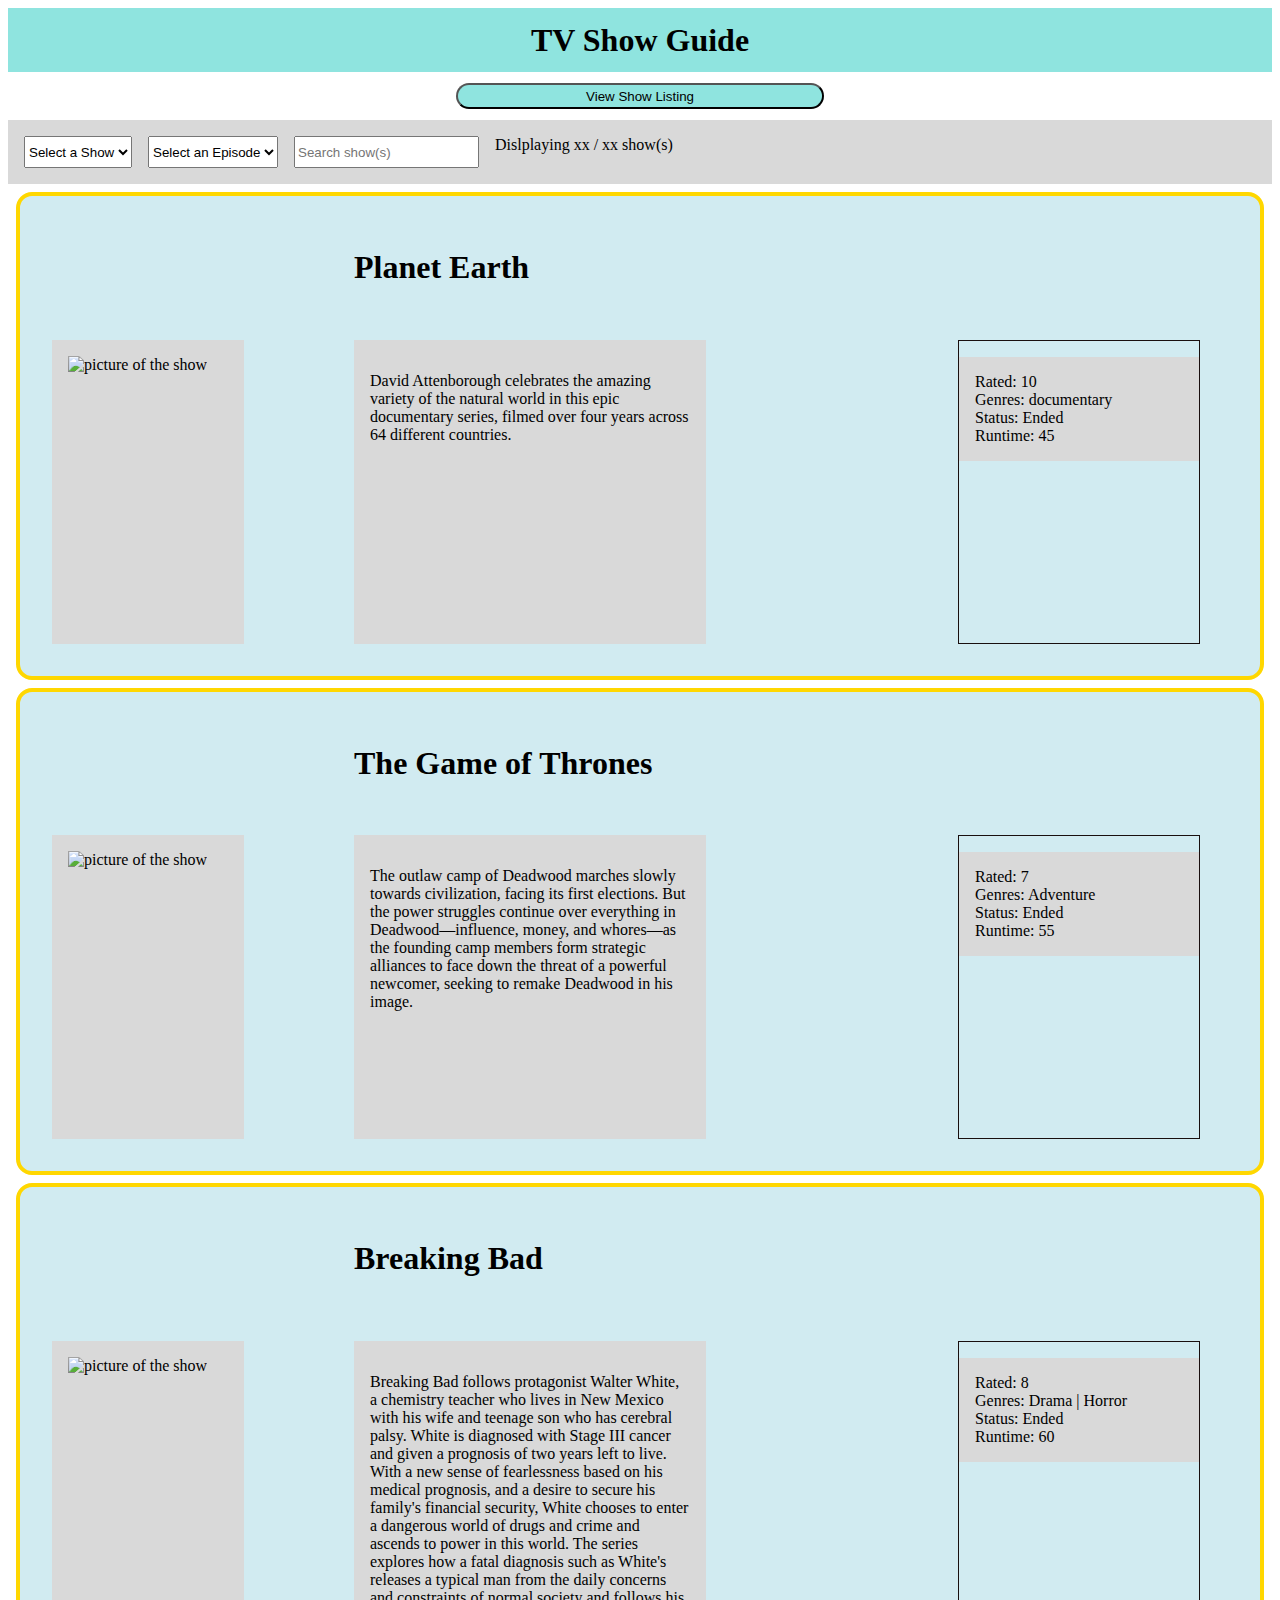
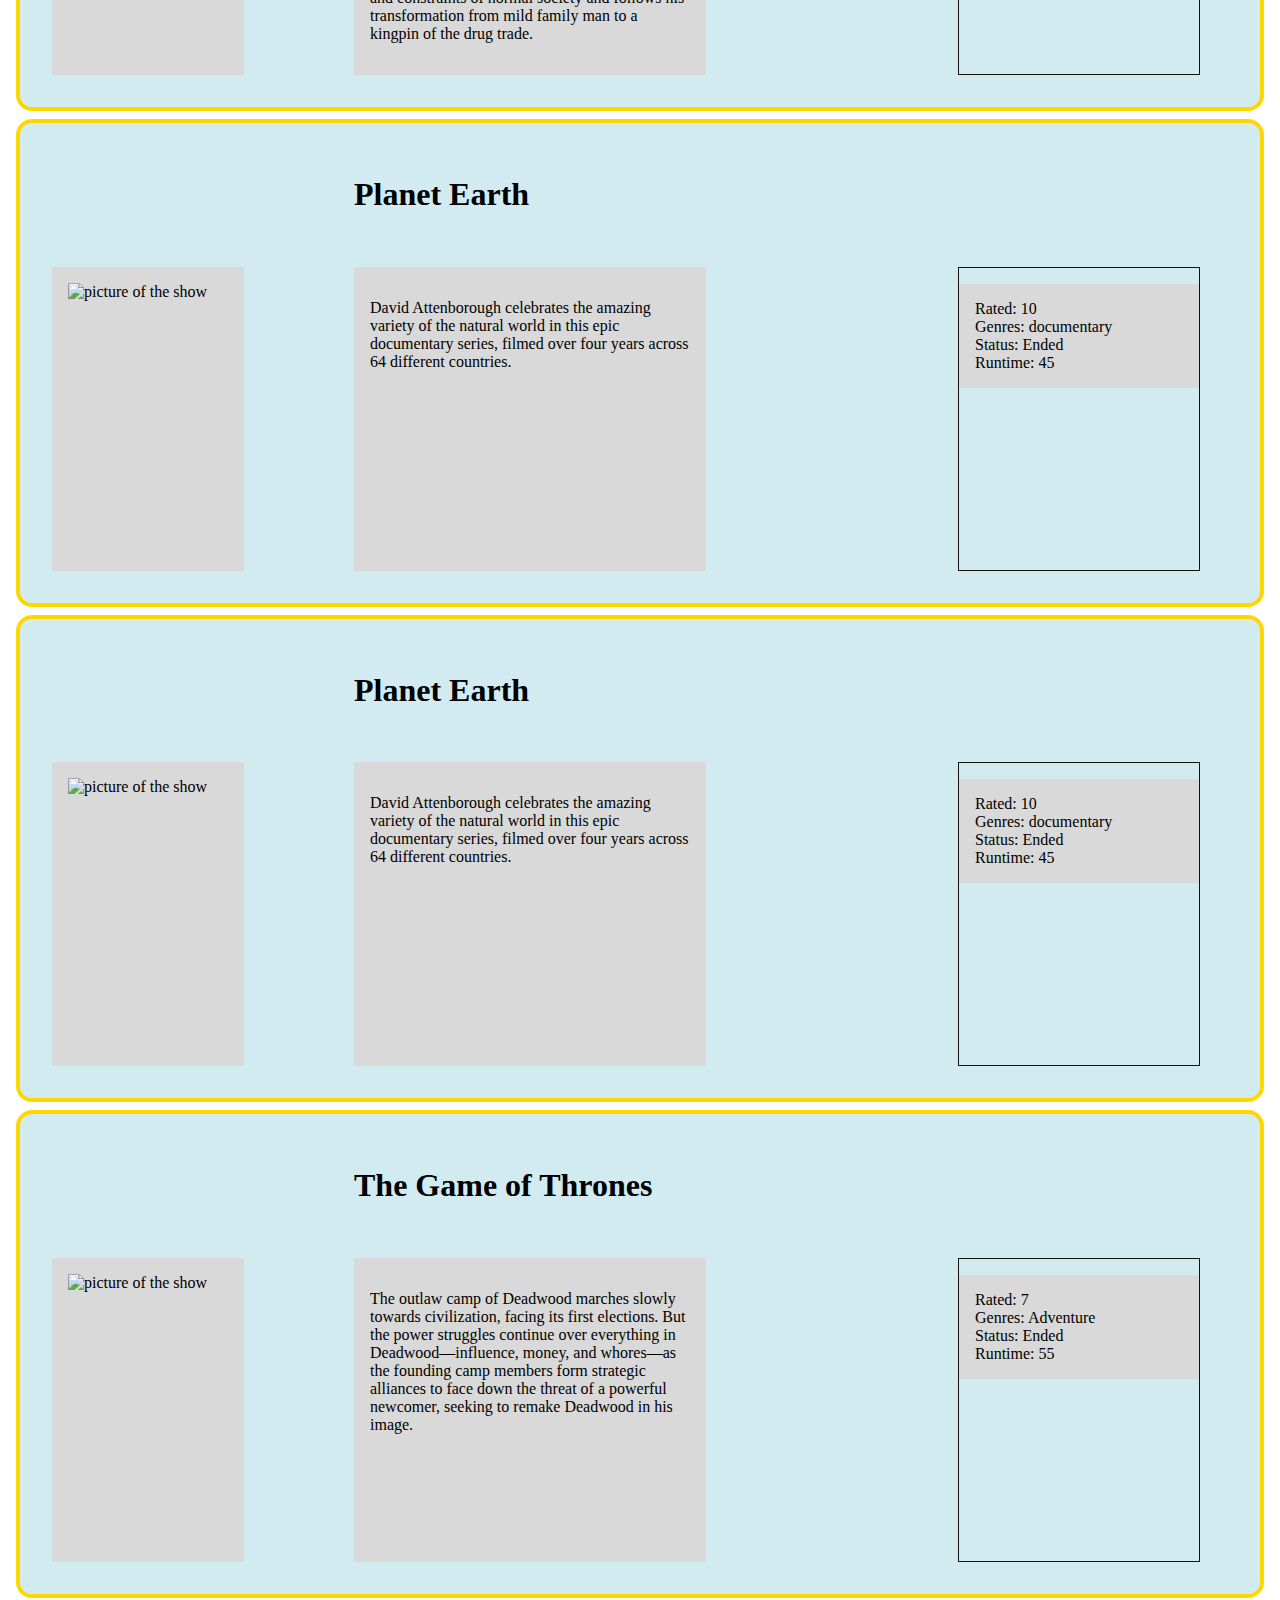
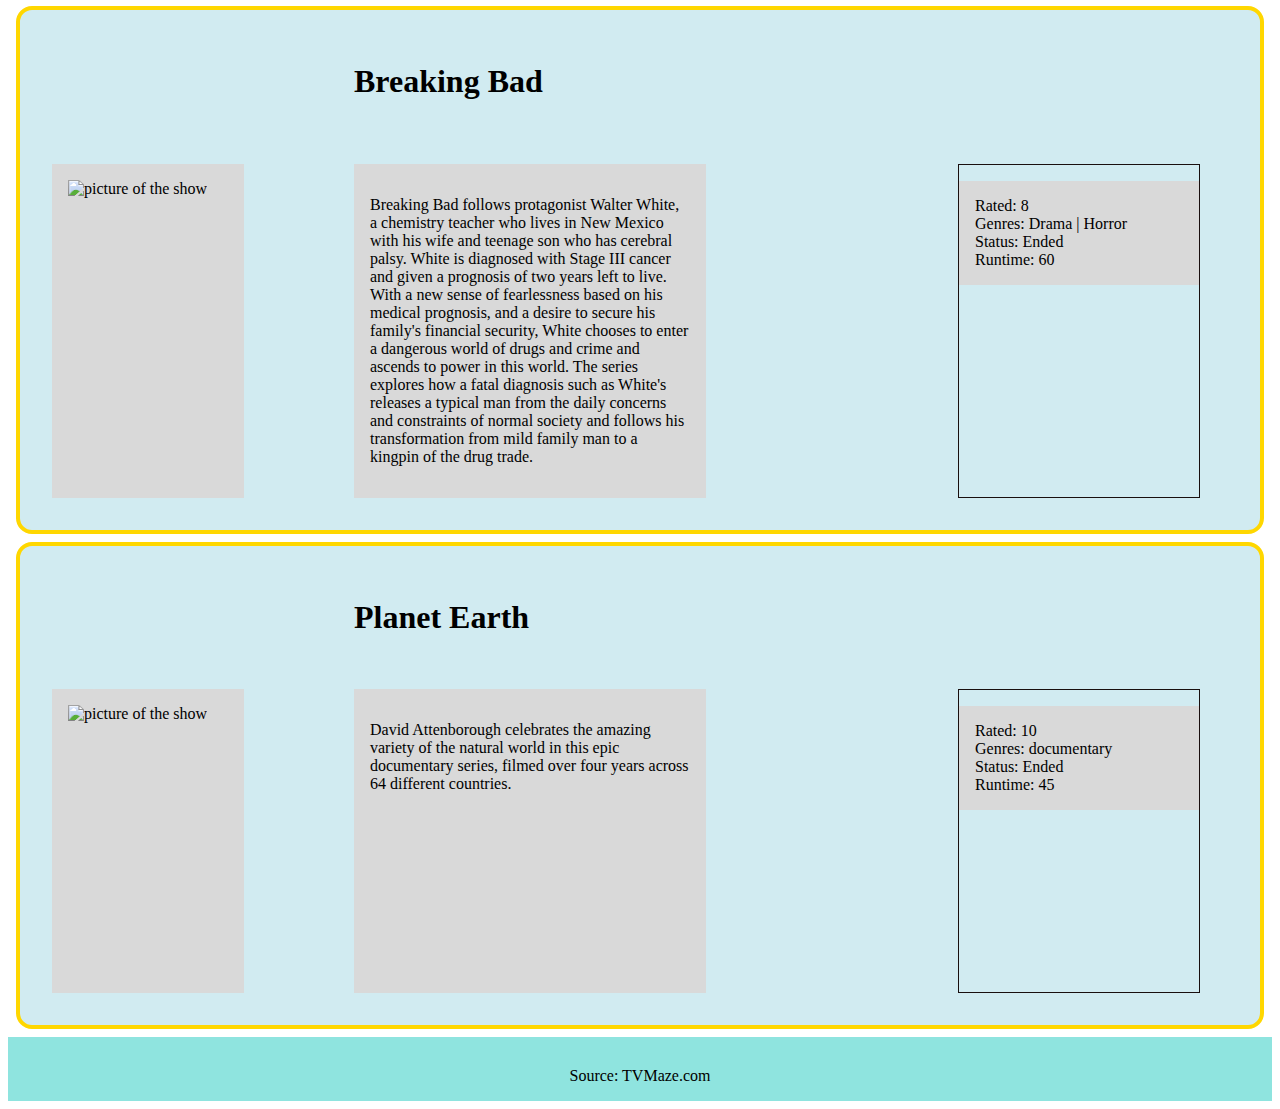
==== commit 5731e55e: "Changed element names and html layout and css styling according to mobile first design" ====
--- a/demo.html
+++ b/demo.html
@@ -10,7 +10,7 @@
   <body>
     <header class="header">
         <div class="title-holder">
-            <h1>TV Shows Guide</h1>
+            <h1>TV Show Guide</h1>
         </div>
     </header>
     <div class="big-button-holder">
@@ -23,17 +23,17 @@
         </select>
         <!-- <select id="season-select-html">
           <option value="">Select a Season</option>
-        </select>
+        </select> -->
         <select id="episode-select-html">
           <option value="">Select an Episode</option>
-        </select> -->
+        </select> 
         <input
           type="text"
           autocomplete="off"
           id="search-input"
           placeholder="Search show(s)"
         />
-        <span class="display-search">Dislplaying xx show(s)</span>
+        <span class="display-search">Dislplaying xx / xx show(s)</span>
       </nav>
     </div>
 
--- a/demo.css
+++ b/demo.css
@@ -75,7 +75,7 @@
 
 .image-holder {
   padding: 1rem;
-      background-color: #D9D9D9;
+  background-color: #D9D9D9;
   width: 10rem;
   grid-area: i;
 }
@@ -96,6 +96,7 @@
 .info-box {
     width: 15rem;
   grid-area: b;
+  border: #190f0f solid 1px;
 }
 
 .display-search {
@@ -152,9 +153,8 @@
       "i i i s s s s s s b b b"
       "i i i s s s s s s b b b";
   }
+  .nav-bar-holder {
+    padding: 1rem;
+    background-color: #D9D9D9;
+  }
 }
-
-.nav-bar-holder {
-  padding: 1rem;
-  background-color: #D9D9D9;
-}